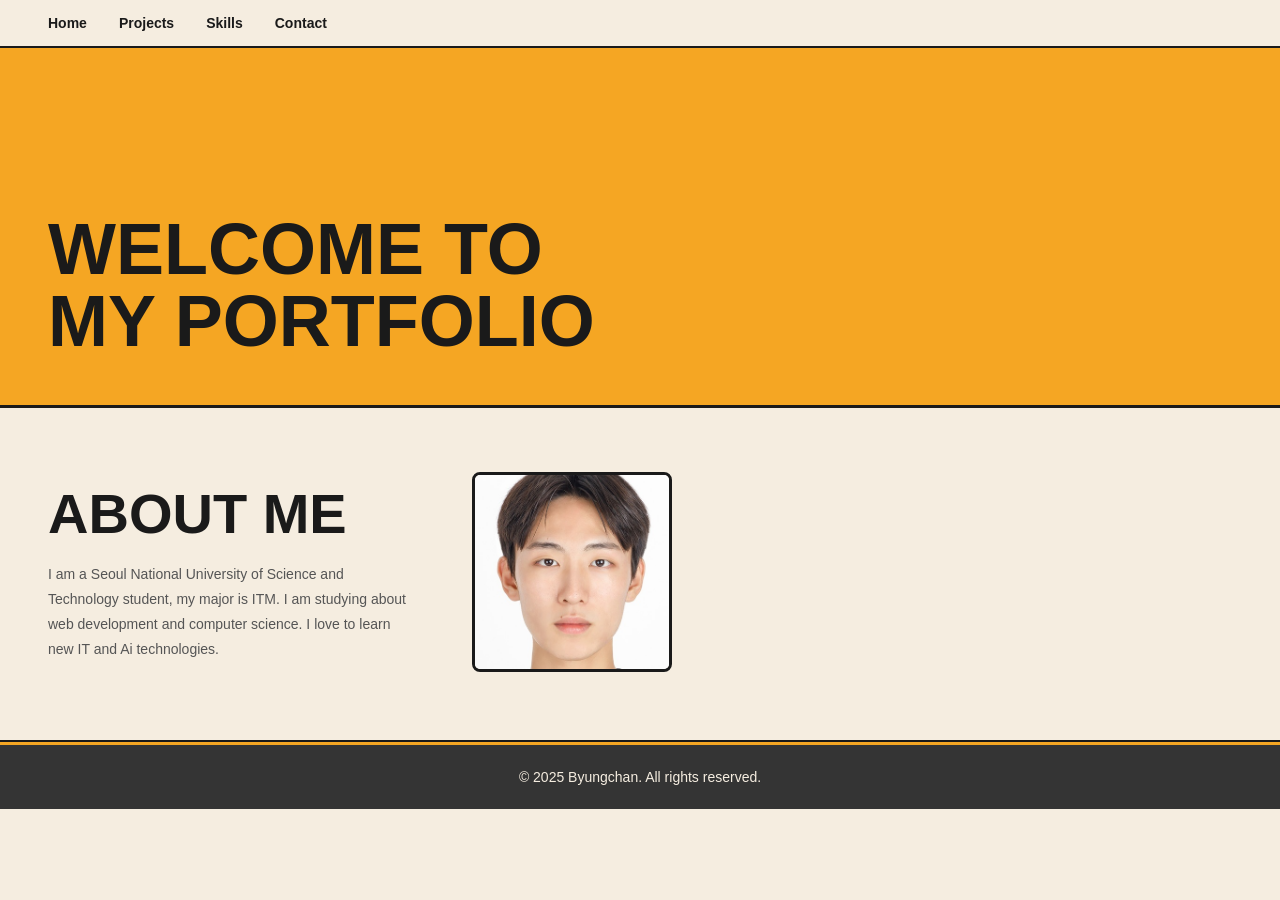
==== index.html @ f5553123 "Add files via upload" ====
<!DOCTYPE html>
<html lang="en">

<head>
    <meta charset = "UTF-8">
    <meta name = "viewport" content = "width=device-width, initial-scale=1.0">
    <title>BYUNGCHAN Portfolio - Home</title>
    <link rel = "stylesheet" href = "css/styles.css">

</head>

<body>
    <header>
        <nav>
            <ul>
                <li><a href = "index.html">Home</a></li>
                <li><a href = "projects.html">Projects</a></li>
                <li><a href = "skills.html">Skills</a></li>
                <li><a href = "contact.html">Contact</a></li>

            </ul>
        </nav>
    </header>

    <main>
        <section class = "hero">
            <h1>Welcome to my Portfolio</h1> 
        </section>

        
        <section class = "about-me">
            <div class = "introduction-words">
                <h2>About me</h2>
                <p>I am a Seoul National University of Science and Technology student, my major is ITM. I am studying about web development and computer science. I love to learn new IT and Ai technologies. 
                </p>
            </div>
            <div class="profile-img">
                <img src="data/profile.jpg" alt="profile" title = "profile-img">
            </div>
        </section>

    </main>

    <footer>
        <p>&copy; 2025 Byungchan. All rights reserved.</p>
    </footer>

</body>

</html>
---- css/styles.css ----
* {
    margin: 0;
    padding: 0;
    box-sizing: border-box;
}

/*GLOBAL*/
body {
    background-color: #f5ede0;
    font-family: 'Arial Black', 'Arial Bold', sans-serif;
    color: #1a1a1a;
}

/*HEADER & NAV*/
header {
    background-color: #f5ede0;
    border-bottom: 2px solid #1a1a1a;
    padding: 14px 48px;
    display: flex;
    align-items: center;
    justify-content: space-between;
}

nav ul {
    list-style: none;
    display: flex;
    gap: 32px;
}

nav ul li a {
    text-decoration: none;
    font-size: 14px;
    font-weight: 700;
    color: #1a1a1a;
}

nav ul li a:hover {
    color: #e8431a;
}

/*HERO*/
.hero {
    background-color: #f5a623;
    border-bottom: 3px solid #1a1a1a;
    padding: 48px 48px 0 48px;
    display: grid;
    grid-template-columns: 1fr 1fr;
    align-items: end;
    min-height: 360px;
}

.hero h1 {
    font-size: 72px;
    font-weight: 900;
    line-height: 1;
    color: #1a1a1a;
    text-transform: uppercase;
    padding-bottom: 48px;
}

/*Main*/
main section {
    background-color: #f5ede0;
    padding: 64px 48px;
    border-bottom: 2px solid #1a1a1a;
}

/*ABOUT ME*/
.about-me {
    display: flex;
    align-items: center;
    gap: 64px;
}

.introduction-words h2 {
    font-size: 56px;
    font-weight: 900;
    text-transform: uppercase;
    line-height: 1;
    color: #1a1a1a;
    margin-bottom: 20px;
}

.introduction-words p {
    font-family: Arial, sans-serif;
    font-weight: 400;
    font-size: 14px;
    color: #555;
    max-width: 360px;
    line-height: 1.8;
}

.profile-img img {
    width: 200px;
    height: 200px;
    object-fit: cover;
    border: 3px solid #1a1a1a;
    border-radius: 8px;
}

/*SKILLS*/
.skills-units > ul {
    list-style: none;
    display: flex;
    flex-wrap: wrap;
    gap: 24px;
}

.skills-units > ul > li {
    border: 2px solid #1a1a1a;
    border-radius: 8px 8px 8px 8px;
    padding: 28px 32px;
    flex: 1;
    min-width: 180px;
    background-color: #fff;
}

.skills-units > ul > li:hover {
    transform: translateY(-4px);
}

.skills-units h2 {
    font-size: 13px;
    font-weight: 900;
    text-transform: uppercase;
    color: #e8431a;
    margin-bottom: 16px;
}

.skills-units ul {
    list-style: none;
}

.skills-units ul li {
    font-family: Arial, sans-serif;
    font-size: 14px;
    font-weight: 400;
    color: #333;
    padding: 6px 3px;
}

/*PROJECTS*/
.projects-units > ul {
    list-style: none;
    display: flex;
    flex-direction: column;
    gap: 20px;
}

.projects-units > ul > li {
    border: 2px solid #1a1a1a;
    border-left: 6px solid #e8431a;
    border-radius: 4px;
    padding: 32px 40px;
    background-color: #fff;
}

.projects-units > ul > li:hover {
    transform: translateX(6px);
}

.projects-units h2 {
    font-size: 17px;
    font-weight: 900;
    text-transform: uppercase;
    color: #1a1a1a;
    margin-bottom: 10px;
}

.projects-units p {
    font-family: Arial, sans-serif;
    font-weight: 400;
    font-size: 14px;
    line-height: 1.8;
    color: #555;
}

/*CONTACT*/
.contact-form {
    display: flex;
    justify-content: center;
}

.contact-form form {
    display: flex;
    flex-direction: column;
    gap: 10px;
    width: 100%;
    max-width: 520px;
}

.contact-form label {
    font-size: 12px;
    font-weight: 900;
    text-transform: uppercase;
    color: #1a1a1a;
    margin-top: 12px;
}

.contact-form input,
.contact-form textarea,
.contact-form select {
    font-family: Arial, sans-serif;
    font-size: 15px;
    padding: 12px 16px;
    background-color: #fff;
    border: 2px solid #1a1a1a;
    border-radius: 6px;
    color: #1a1a1a;
    outline: none;
}

.contact-form input:focus,
.contact-form textarea:focus,
.contact-form select:focus {
    border-color: #e8431a;
}

.contact-form textarea {
    min-height: 150px;
    resize: vertical;
}

.contact-form button {
    margin-top: 20px;
    padding: 14px;
    background-color: #e8431a;
    color: #fff;
    border: 2px solid #1a1a1a;
    border-radius: 6px;    
    font-family: 'Arial Black', sans-serif;
    font-weight: 900;
    font-size: 15px;
    cursor: pointer;
}

.contact-form button:hover {
    background-color: #1a1a1a;
}

/*FOOTER*/
footer {
    background-color: #343434;
    border-top: 3px solid #f5a623;
    text-align: center;
    padding: 24px;
    font-family: Arial, sans-serif;
    font-size: 14px;
    color: #f5ede0;
    font-weight: 400;
}

/*481~768px*/
@media (max-width: 768px) {
    header { padding: 14px 24px; }
    nav ul { gap: 16px; }
    nav ul li a { font-size: 13px; }
    .hero { grid-template-columns: 1fr; min-height: 260px; padding: 32px 24px 0 24px; }
    .hero h1 { font-size: 52px; padding-bottom: 32px; }
    main section { padding: 48px 24px; }
    .about-me { flex-direction: column; gap: 32px; }
    .introduction-words h2 { font-size: 40px; }
    .profile-img img { width: 160px; height: 160px; }
    .projects-units > ul > li { padding: 24px 28px; }
    .contact-form form { max-width: 100%; }
}

/*0~470px*/
@media (max-width: 480px) {
    header { padding: 12px 16px; flex-direction: column; gap: 12px; }
    nav ul { gap: 12px; }
    nav ul li a { font-size: 12px; }
    .hero { padding: 24px 16px 0 16px; min-height: 200px; }
    .hero h1 { font-size: 36px; padding-bottom: 24px; }
    main section { padding: 32px 16px; }
    .introduction-words h2 { font-size: 28px; }
    .introduction-words p { font-size: 13px; max-width: 100%; }
    .profile-img img { width: 120px; height: 120px; }
    .skills-units > ul { flex-direction: column; }
    .skills-units > ul > li { min-width: 100%; }
    .projects-units h2 { font-size: 14px; }
    .projects-units > ul > li { padding: 20px; }
    .contact-form { padding: 32px 16px; }
    footer { font-size: 12px; padding: 16px; }
}
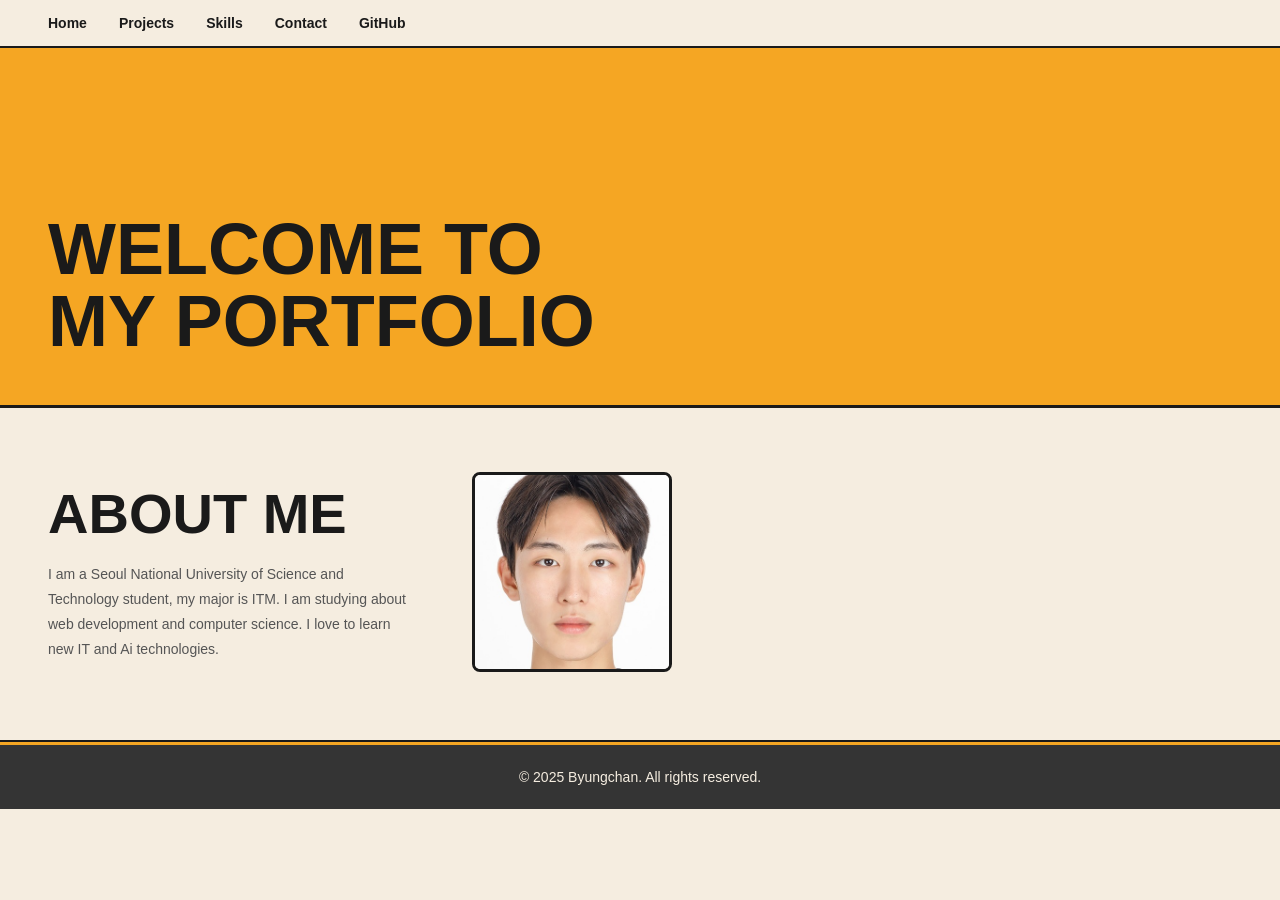
==== commit cf25b424: "add github.html file and nav list" ====
--- a/index.html
+++ b/index.html
@@ -17,6 +17,7 @@
                 <li><a href = "projects.html">Projects</a></li>
                 <li><a href = "skills.html">Skills</a></li>
                 <li><a href = "contact.html">Contact</a></li>
+                <li><a href="github.html">GitHub</a></li>
 
             </ul>
         </nav>
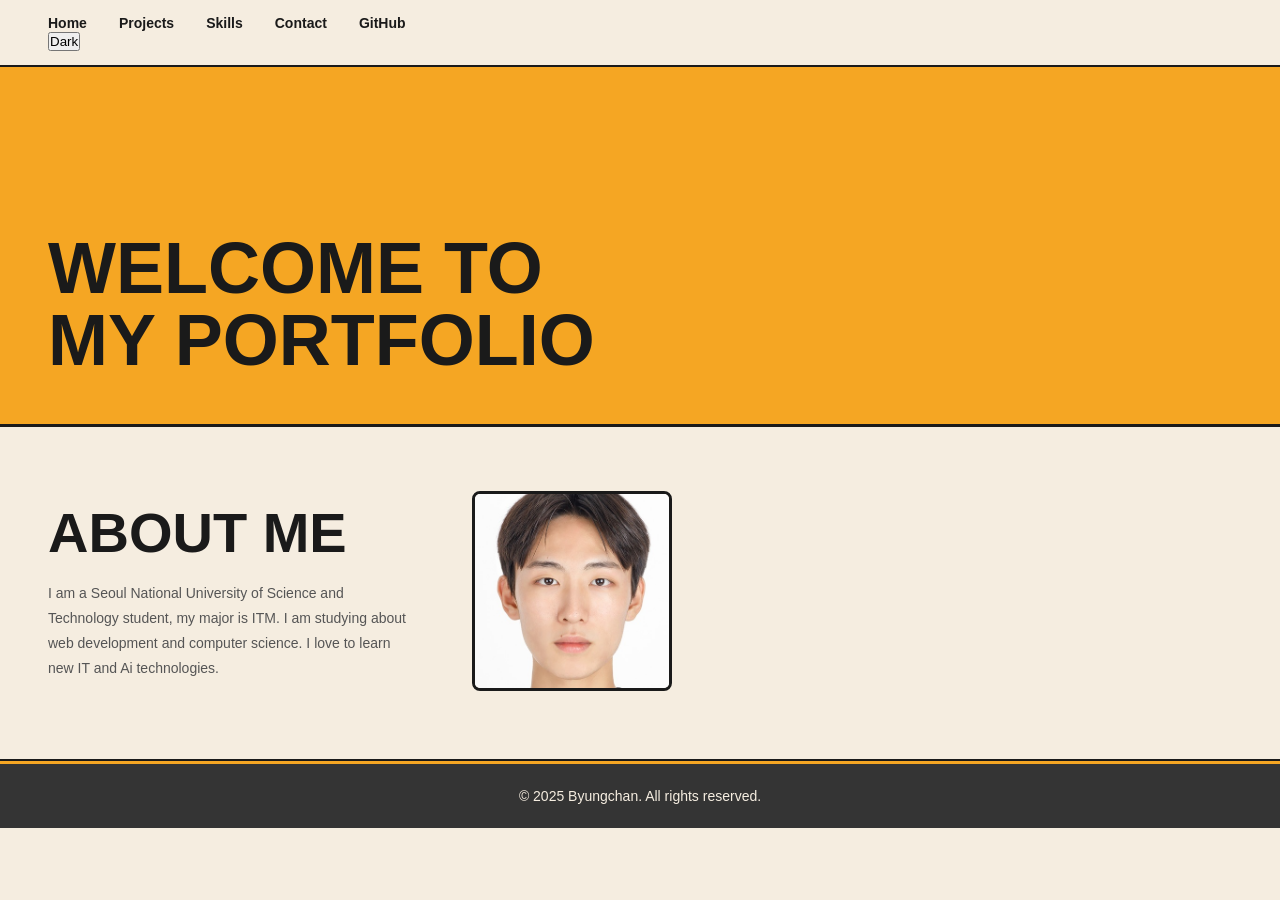
==== commit 76f3124b: "make theme.js file and add button and theme script to html files" ====
--- a/index.html
+++ b/index.html
@@ -18,8 +18,8 @@
                 <li><a href = "skills.html">Skills</a></li>
                 <li><a href = "contact.html">Contact</a></li>
                 <li><a href="github.html">GitHub</a></li>
-
             </ul>
+            <button id="theme-toggle">Dark</button>
         </nav>
     </header>
 
@@ -45,7 +45,7 @@
     <footer>
         <p>&copy; 2025 Byungchan. All rights reserved.</p>
     </footer>
-
+    <script src="js/theme.js"></script>
 </body>
 
 </html>
--- a/css/styles.css
+++ b/css/styles.css
@@ -248,6 +248,104 @@
     font-size: 14px;
     color: #f5ede0;
     font-weight: 400;
+}
+
+/*GITHUB*/
+#profile-container {
+    display: flex;
+    align-items: flex-start;
+    gap: 24px;
+}
+
+.github-profile img {
+    width: 180px;
+    height: 180px;
+    border: 3px solid #1a1a1a;
+    border-radius: 8px;
+}
+
+.github-profile h2 {
+    font-size: 28px;
+    font-weight: 900;
+    text-transform: uppercase;
+    margin-bottom: 8px;
+}
+
+.github-profile p {
+    font-family: Arial, sans-serif;
+    font-weight: 700;
+    font-size: 20px;
+    color: #555;
+    margin-bottom: 6px;
+}
+
+.github-profile a {
+    font-family: Arial, sans-serif;
+    font-size: 14px;
+    font-weight: 700;
+    color: #e8431a;
+    text-decoration: none;
+}
+
+#repos-container {
+    list-style: none;
+    display: flex;
+    flex-wrap: wrap;
+    gap: 20px;
+    padding: 0;
+}
+
+.repo-card {
+    background-color: #fff;
+    border: 2px solid #1a1a1a;
+    border-top: 4px solid #e8431a;
+    border-radius: 4px;
+    padding: 24px 28px;
+    flex: 1;
+    min-width: 240px;
+    max-width: 320px;
+    word-break: break-word;
+}
+
+.repo-card:hover {
+    transform: translateY(-4px);
+}
+
+.repo-card h3 {
+    font-family: 'Arial Black', sans-serif;
+    font-size: 15px;
+    font-weight: 900;
+    text-transform: uppercase;
+    margin-bottom: 10px;
+    line-height: 1.3;
+}
+
+.repo-card h3 a {
+    color: #1a1a1a;
+    text-decoration: none;
+}
+
+.repo-card h3 a:hover {
+    color: #e8431a;
+}
+
+.repo-card p {
+    font-family: 'Arial Black', sans-serif;
+    font-size: 13px;
+    color: #555;
+    font-weight: 700;
+    margin-bottom: 16px;
+    line-height: 1.6;
+}
+
+.repo-info {
+    display: flex;
+    flex-direction: column;
+    gap: 6px;
+    font-family: 'Arial Black', sans-serif;
+    font-size: 13px;
+    font-weight: 700;
+    color: #888;
 }
 
 /*481~768px*/
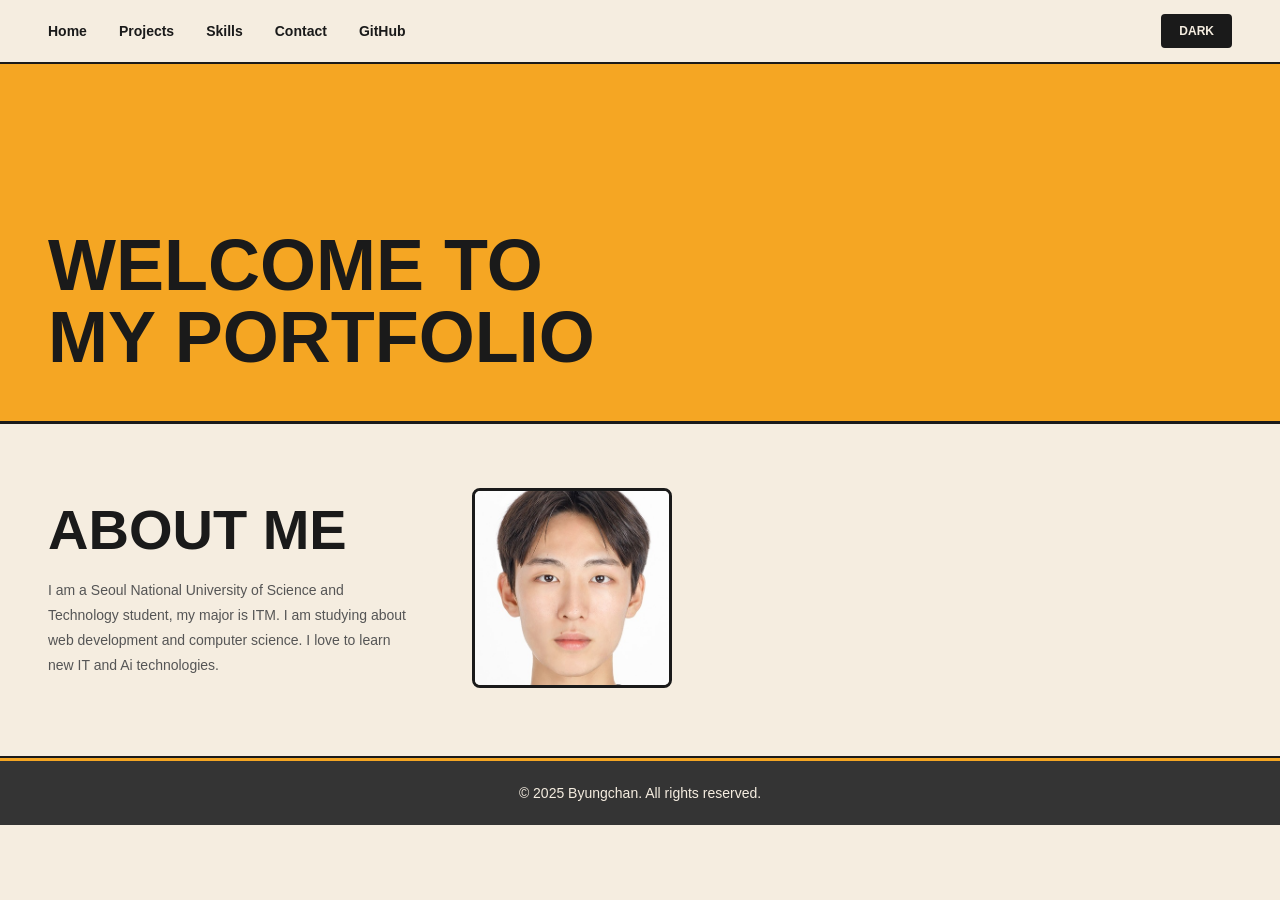
==== commit 6f35110b: "move script(js) from body to head" ====
--- a/index.html
+++ b/index.html
@@ -6,7 +6,7 @@
     <meta name = "viewport" content = "width=device-width, initial-scale=1.0">
     <title>BYUNGCHAN Portfolio - Home</title>
     <link rel = "stylesheet" href = "css/styles.css">
-
+    <script src="js/theme.js"></script>
 </head>
 
 <body>
@@ -45,7 +45,6 @@
     <footer>
         <p>&copy; 2025 Byungchan. All rights reserved.</p>
     </footer>
-    <script src="js/theme.js"></script>
 </body>
 
 </html>
--- a/css/styles.css
+++ b/css/styles.css
@@ -3,7 +3,101 @@
     padding: 0;
     box-sizing: border-box;
 }
-
+/*Dark Mode*/
+body.dark {
+    background-color: #2c2c2c;
+    color: #f5ede0;
+}
+
+body.dark header {
+    background-color: #2c2c2c;
+    border-bottom: 2px solid #f5ede0;
+}
+
+body.dark nav ul li a {
+    color: #f5ede0;
+}
+body.dark nav ul li a:hover {
+    color: #e8bf1a;
+}
+
+body.dark main section {
+    background-color: #2c2c2c;
+}
+
+body.dark .hero {
+    background-color: #3a3a3a;
+    color: #f5ede0;
+}
+
+body.dark .hero h1 {
+    color: #f5ede0;
+}
+
+body.dark .introduction-words h2 {
+    color: #f5ede0;
+}
+
+body.dark .introduction-words p {
+    color: #ccc;
+}
+body.dark .contact-form {
+    background-color: #3a3a3a;
+}
+body.dark .contact-form label {
+    background-color: #3a3a3a;
+    color: #f5ede0;
+    border-color: #f5ede0;
+}
+body.dark .skills-units > ul > li,
+body.dark .projects-units > ul > li,
+body.dark .repo-card,
+body.dark .contact-form input,
+body.dark .contact-form textarea,
+body.dark .contact-form select {
+    background-color: #3a3a3a;
+    color: #f5ede0;
+    border-color: #f5ede0;
+}
+
+body.dark .projects-units h2,
+body.dark .projects-units p,
+body.dark .skills-units h2,
+body.dark .skills-units ul li {
+    color: #f5ede0;
+}
+
+body.dark footer {
+    background-color: #1a1a1a;
+    color: #f5ede0;
+}
+body.dark .github-profile h2 {
+    color: #f5ede0;
+}
+
+body.dark .github-profile p {
+    color: #ccc;
+}
+
+body.dark .github-profile a {
+    color: #f5a623;
+}
+
+body.dark .repo-card h3 a {
+    color: #f5ede0;
+}
+
+body.dark .repo-card p {
+    color: #ccc;
+}
+
+body.dark .repo-info {
+    color: #aaa;
+}
+
+body.dark .github-repos h2 {
+    color: #f5ede0;
+}
 /*GLOBAL*/
 body {
     background-color: #f5ede0;
@@ -12,6 +106,37 @@
 }
 
 /*HEADER & NAV*/
+#theme-toggle {
+    padding: 8px 16px;
+    background-color: #1a1a1a;
+    color: #f5ede0;
+    border: 2px solid #1a1a1a;
+    border-radius: 4px;
+    font-family: 'Arial Black', sans-serif;
+    font-size: 12px;
+    font-weight: 900;
+    cursor: pointer;
+    text-transform: uppercase;
+    transition: background-color 0.2s, color 0.2s;
+}
+
+#theme-toggle:hover {
+    background-color: #e8431a;
+    border-color: #e8431a;
+}
+
+body.dark #theme-toggle {
+    background-color: #f5ede0;
+    color: #1a1a1a;
+    border-color: #f5ede0;
+}
+
+body.dark #theme-toggle:hover {
+    background-color: #e8431a;
+    color: #f5ede0;
+    border-color: #e8431a;
+}
+
 header {
     background-color: #f5ede0;
     border-bottom: 2px solid #1a1a1a;
@@ -20,7 +145,12 @@
     align-items: center;
     justify-content: space-between;
 }
-
+nav {
+    display: flex;
+    align-items: center;
+    justify-content: space-between;
+    width: 100%;
+}
 nav ul {
     list-style: none;
     display: flex;
@@ -120,26 +250,64 @@
 }
 
 .skills-units h2 {
-    font-size: 13px;
+    font-size: 16px;
     font-weight: 900;
     text-transform: uppercase;
     color: #e8431a;
     margin-bottom: 16px;
-}
-
+    text-align: center;
+}
 .skills-units ul {
     list-style: none;
 }
 
 .skills-units ul li {
-    font-family: Arial, sans-serif;
+    font-family: 'Arial Black', sans-serif;
     font-size: 14px;
-    font-weight: 400;
-    color: #333;
-    padding: 6px 3px;
+    font-weight: 900;
+    color: black;
+    padding: 10px 3px 10px 12px;
+    line-height: 1.6;
 }
 
 /*PROJECTS*/
+/*FILTER*/
+.filter-buttons {
+    display: flex;
+    gap: 12px;
+    margin-bottom: 32px;
+}
+
+.filter-btn {
+    padding: 8px 20px;
+    background-color: transparent;
+    border: 2px solid #1a1a1a;
+    border-radius: 4px;
+    font-family: 'Arial Black', sans-serif;
+    font-size: 12px;
+    font-weight: 900;
+    text-transform: uppercase;
+    cursor: pointer;
+}
+
+.filter-btn:hover,
+.filter-btn.active {
+    background-color: #e8431a;
+    color: #fff;
+    border-color: #e8431a;
+}
+
+body.dark .filter-btn {
+    border-color: #f5ede0;
+    color: #f5ede0;
+}
+
+body.dark .filter-btn:hover,
+body.dark .filter-btn.active {
+    background-color: #e8431a;
+    border-color: #e8431a;
+}
+
 .projects-units > ul {
     list-style: none;
     display: flex;
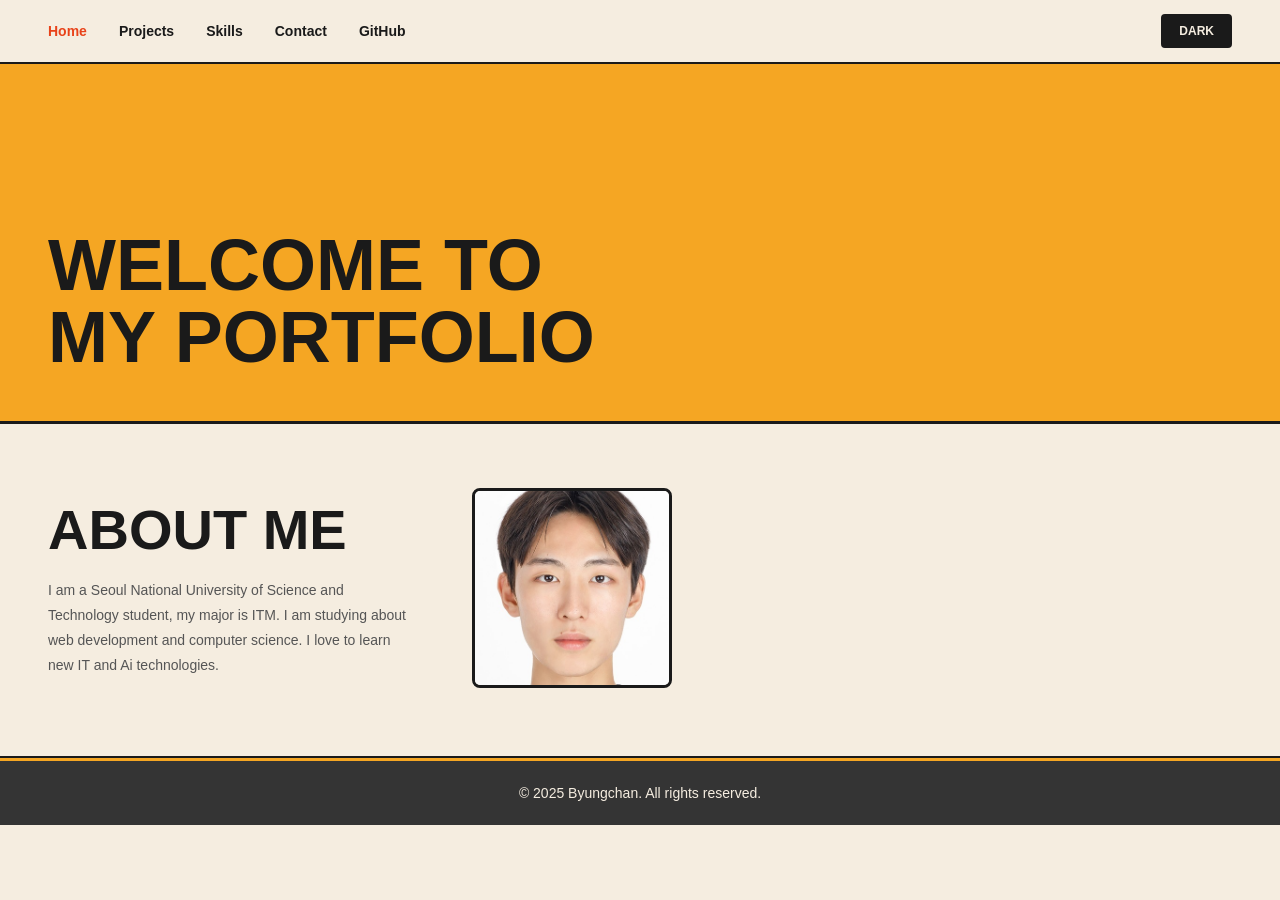
==== commit 7227a776: "add active-nav.js file" ====
--- a/index.html
+++ b/index.html
@@ -7,6 +7,7 @@
     <title>BYUNGCHAN Portfolio - Home</title>
     <link rel = "stylesheet" href = "css/styles.css">
     <script src="js/theme.js"></script>
+    <script src="js/active-nav.js" defer></script>
 </head>
 
 <body>
--- a/css/styles.css
+++ b/css/styles.css
@@ -166,6 +166,10 @@
 
 nav ul li a:hover {
     color: #e8431a;
+}
+nav ul li a.active {
+    color: #e8431a;
+
 }
 
 /*HERO*/
